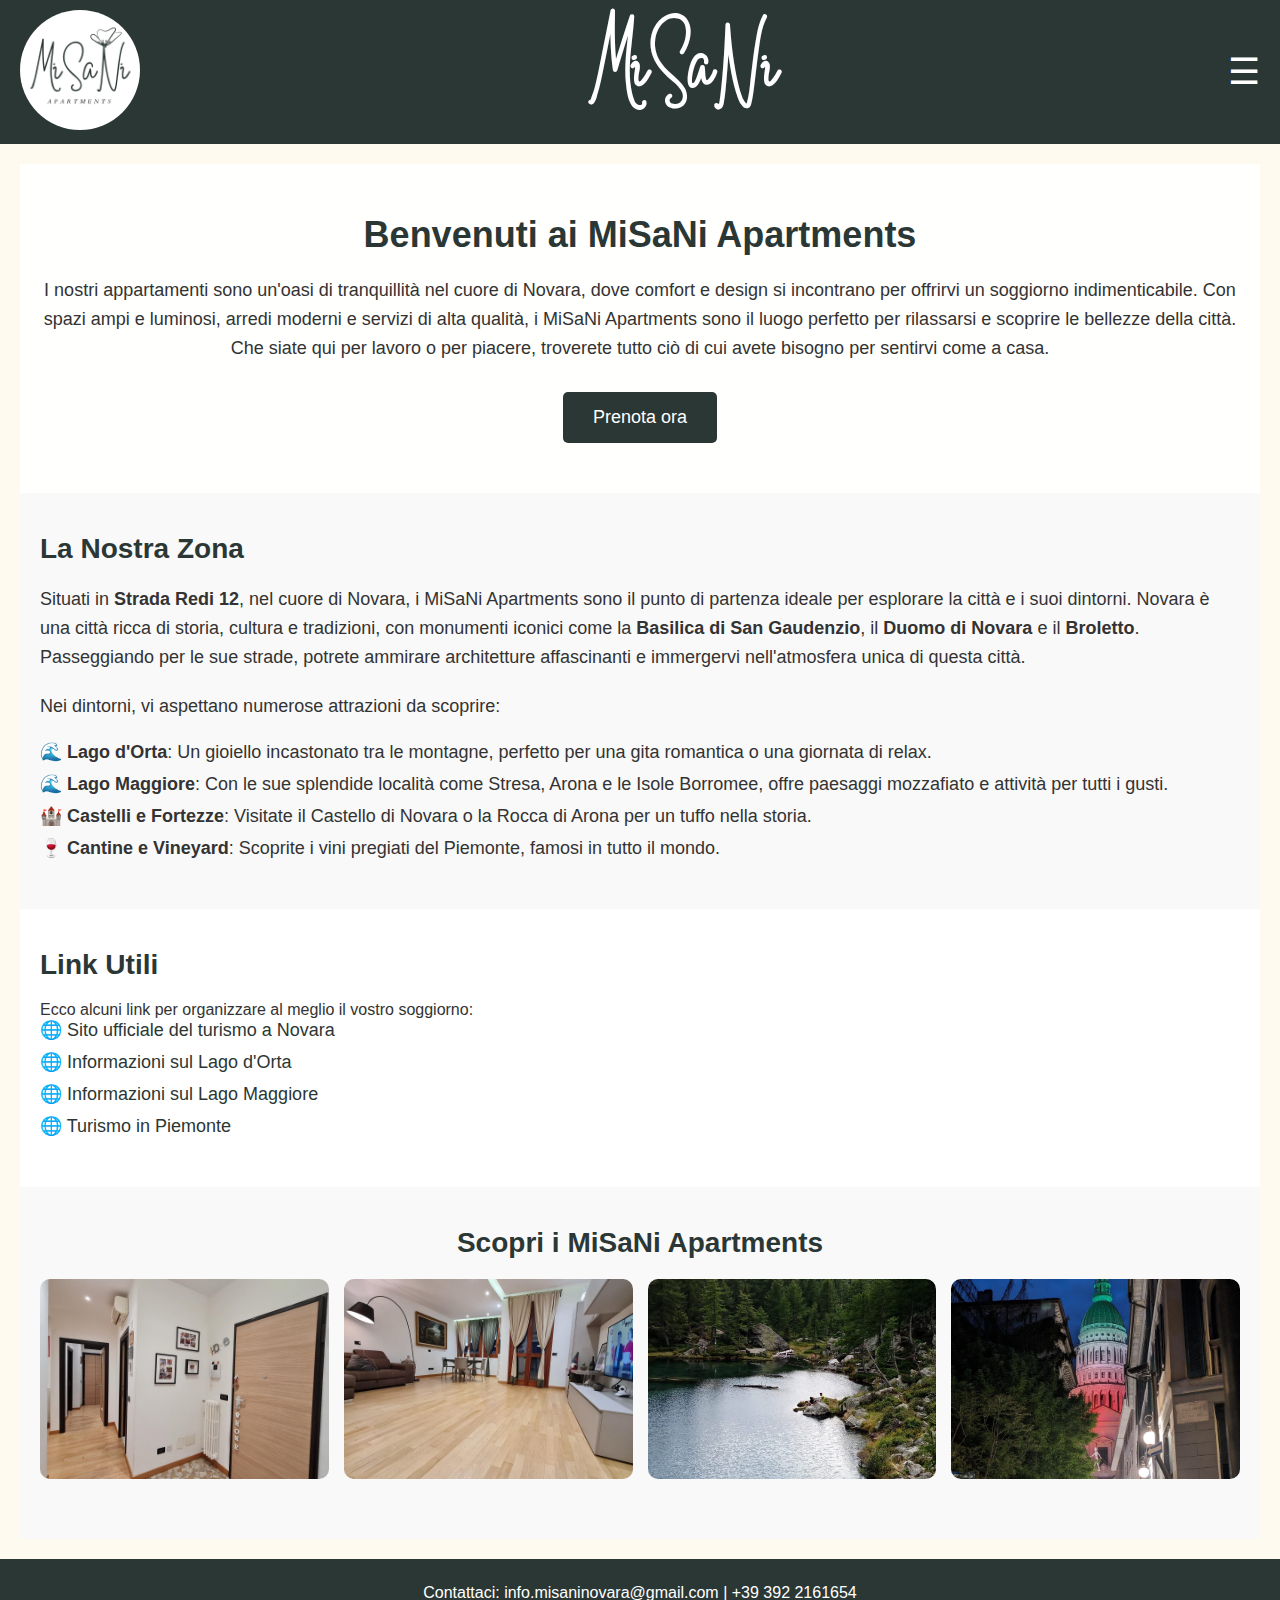
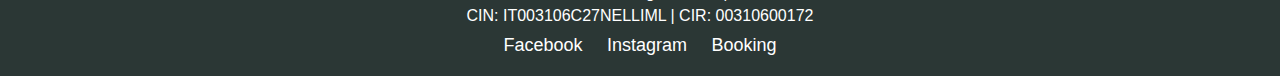
==== index.html @ 16eb08b0 "Add files via upload" ====
<!DOCTYPE html>
<html lang="it">
<head>
    <meta charset="UTF-8">
    <meta name="viewport" content="width=device-width, initial-scale=1.0">
    <title>MiSaNi Apartments - Home</title>
    <link rel="stylesheet" href="style.css">
</head>
<body>
    <!-- Barra del menu -->
    <header class="menu-bar">
        <div class="logo">
            <img src="logo.png" alt="Logo MiSaNi Apartments">
        </div>
        <div class="titolo">
            <h1>MiSaNi</h1>
        </div>
        <!-- Icona del menu a scomparsa -->
        <div class="hamburger-menu" onclick="toggleMenu()">
            &#9776; <!-- Icona dei tre trattini -->
        </div>
        <!-- Menu di navigazione -->
        <nav class="menu" id="menu">
            <ul>
                <li><a href="index.html">Home</a></li>
                <li><a href="galleria.html">Galleria</a></li>
                <li><a href="indicazioni.html">Indicazioni</a></li>
                <li><a href="contatti.html">Contatti</a></li>
            </ul>
        </nav>
    </header>

    <!-- Contenuto principale della Home -->
    <main>
        <!-- Sezione Benvenuto -->
        <section class="benvenuto">
            <h2>Benvenuti ai MiSaNi Apartments</h2>
            <p>
                I nostri appartamenti sono un'oasi di tranquillità nel cuore di Novara, dove comfort e design si incontrano per offrirvi un soggiorno indimenticabile. 
                Con spazi ampi e luminosi, arredi moderni e servizi di alta qualità, i MiSaNi Apartments sono il luogo perfetto per rilassarsi e scoprire le bellezze della città. 
                Che siate qui per lavoro o per piacere, troverete tutto ciò di cui avete bisogno per sentirvi come a casa.
            </p>
            <a href="contatti.html" class="btn">Prenota ora</a>
        </section>

        <!-- Sezione Descrizione della Zona -->
        <section class="zona">
            <h2>La Nostra Zona</h2>
            <p>
                Situati in <strong>Strada Redi 12</strong>, nel cuore di Novara, i MiSaNi Apartments sono il punto di partenza ideale per esplorare la città e i suoi dintorni. 
                Novara è una città ricca di storia, cultura e tradizioni, con monumenti iconici come la <strong>Basilica di San Gaudenzio</strong>, il <strong>Duomo di Novara</strong> e il <strong>Broletto</strong>. 
                Passeggiando per le sue strade, potrete ammirare architetture affascinanti e immergervi nell'atmosfera unica di questa città.
            </p>
            <p>
                Nei dintorni, vi aspettano numerose attrazioni da scoprire:
            </p>
            <ul>
                <li>🌊 <strong>Lago d'Orta</strong>: Un gioiello incastonato tra le montagne, perfetto per una gita romantica o una giornata di relax.</li>
                <li>🌊 <strong>Lago Maggiore</strong>: Con le sue splendide località come Stresa, Arona e le Isole Borromee, offre paesaggi mozzafiato e attività per tutti i gusti.</li>
                <li>🏰 <strong>Castelli e Fortezze</strong>: Visitate il Castello di Novara o la Rocca di Arona per un tuffo nella storia.</li>
                <li>🍷 <strong>Cantine e Vineyard</strong>: Scoprite i vini pregiati del Piemonte, famosi in tutto il mondo.</li>
            </ul>
        </section>

        <!-- Sezione Link Utili -->
        <section class="link-utili">
            <h2>Link Utili</h2>
            <p>
                Ecco alcuni link per organizzare al meglio il vostro soggiorno:
            </p>
            <ul>
                <li><a href="https://www.turismonovara.it" target="_blank">🌐 Sito ufficiale del turismo a Novara</a></li>
                <li><a href="https://www.lagodorta.net" target="_blank">🌐 Informazioni sul Lago d'Orta</a></li>
                <li><a href="https://www.lagomaggiore.it" target="_blank">🌐 Informazioni sul Lago Maggiore</a></li>
                <li><a href="https://www.visitpiemonte.com" target="_blank">🌐 Turismo in Piemonte</a></li>
            </ul>
        </section>

        <!-- Sezione Galleria Home -->
        <section class="galleria-home">
            <h2>Scopri i MiSaNi Apartments</h2>
            <div class="foto-container">
                <img src="./data/foto/ingresso.jpg" alt="Ingresso">
                <img src="./data/foto/soggiorno1.jpg" alt="Soggiorno">
                <img src="./data/foto/devero.jpg" alt="Lago Devero">
                <img src="./data/foto/gaudenzio.jpg" alt="Basilica di San Gaudenzio">
            </div>
        </section>
    </main>

    <!-- Footer -->
    <footer>
		<p>Contattaci: info.misaninovara@gmail.com | +39 392 2161654</p>
		<p>CIN: IT003106C27NELLIML | CIR: 00310600172</p>
		<div class="social">
			<a href="https://www.facebook.com/share/19AkaZLJnQ/?mibextid=wwXIfr" target="_blank">Facebook</a>
			<a href="https://www.instagram.com/misaniapartments?igsh=MWE5a3ZzYnR2YnVzag%3D%3D&utm_source=qr" target="_blank">Instagram</a>
			<a href="https://www.booking.com/Share-07HXy9" target="_blank">Booking</a>
		</div>
	</footer>

    <!-- Script JavaScript -->
    <script>
        function toggleMenu() {
            const menu = document.getElementById('menu');
            menu.classList.toggle('active');
        }
    </script>
</body>
</html>
---- style.css ----
/* Reset di base */
* {
    margin: 0;
    padding: 0;
    box-sizing: border-box;
}

/* Importazione del font White Star */
@font-face {
    font-family: 'White Star';
    src: url('./data/WS.ttf') format('truetype'); /* Percorso del font */
    font-weight: normal;
    font-style: normal;
}

/* Imposta il layout della pagina */
html, body {
    height: 100%;
    margin: 0;
    padding: 0;
    display: flex;
    flex-direction: column;
    font-family: Arial, sans-serif;
    background-color: #fffaf0; /* Colore di sfondo */
    color: #333;
	scroll-behavior: smooth; /* Scorrimento fluido */
}

/* Barra del menu */
.menu-bar {
    background-color: #2B3735; /* Colore della barra del menu */
    display: flex;
    align-items: center;
    justify-content: space-between;
    padding: 10px 20px;
    position: relative;
}

/* Logo */
.logo img {
    height: 120px; /* Altezza del logo */
    width: 120px; /* Larghezza del logo */
    border-radius: 50%; /* Rende il logo tondo */
    object-fit: cover; /* Assicura che l'immagine si adatti al cerchio */
}

/* Titolo MiSaNi */
.titolo h1 {
    font-family: 'White Star', sans-serif; /* Applicazione del font White Star */
    font-size: 60px; /* Dimensione della scritta */
    color: #fff; /* Colore del testo */
    margin: 0;
}

/* Icona del menu a scomparsa */
.hamburger-menu {
    font-size: 36px;
    color: #fff;
    cursor: pointer;
    display: block; /* Icona sempre visibile */
}

/* Menu di navigazione */
.menu {
    display: none; /* Nascondi il menu di default */
    position: absolute;
    top: 100%;
    right: 0;
    background-color: #2B3735;
    padding: 10px 20px;
    border-radius: 0 0 0 10px;
    box-shadow: 0 4px 8px rgba(0, 0, 0, 0.1);
	transition: opacity 0.3s ease, transform 0.3s ease;
    opacity: 0;
    transform: translateY(-10px);												   
}

.menu.active {
    display: block;
    opacity: 1;
    transform: translateY(0);					 
}

.menu ul {
    list-style: none;
    display: flex;
    flex-direction: column; /* Disposizione verticale */
    gap: 10px;
}

.menu ul li a {
    text-decoration: none;
    color: #fff; /* Colore del testo del menu */
    font-size: 18px;
    transition: color 0.3s ease;
}

.menu ul li a:hover {
    color: #ffd700; /* Cambia colore al passaggio del mouse */
}

/* Contenuto principale */
main {
    flex: 1; /* Fa sì che il main occupi tutto lo spazio disponibile */
    padding: 20px;
}

/* Sezione Benvenuto */
.benvenuto {
    text-align: center;
    padding: 50px 20px;
    background-color: rgba(255, 255, 255, 0.9);
}

.benvenuto h2 {
    font-size: 36px;
    color: #2B3735;
    margin-bottom: 20px;
}

.benvenuto p {
    font-size: 18px;
    color: #333;
    margin-bottom: 30px;
    line-height: 1.6;
}

.benvenuto .btn {
    background-color: #2B3735;
    color: #fff;
    padding: 15px 30px;
    text-decoration: none;
    font-size: 18px;
    border-radius: 5px;
    transition: background-color 0.3s ease, transform 0.3s ease;
    display: inline-block;					  
}

.benvenuto .btn:hover {
    background-color: #ff0000;
	transform: translateY(-5px);							
}

/* Sezione Zona */
.zona {
    padding: 40px 20px;
    background-color: #f9f9f9;
}

.zona h2 {
    font-size: 28px;
    color: #2B3735;
    margin-bottom: 20px;
}

.zona p {
    font-size: 18px;
    color: #333;
    margin-bottom: 20px;
    line-height: 1.6;
}

.zona ul {
    list-style: none;
    padding: 0;
}

.zona ul li {
    font-size: 18px;
    color: #333;
    margin-bottom: 10px;
}

/* Sezione Link Utili */
.link-utili {
    padding: 40px 20px;
    background-color: #fff;
}

.link-utili h2 {
    font-size: 28px;
    color: #2B3735;
    margin-bottom: 20px;
}

.link-utili ul {
    list-style: none;
    padding: 0;
}

.link-utili ul li {
    font-size: 18px;
    margin-bottom: 10px;
}

.link-utili ul li a {
    color: #2B3735;
    text-decoration: none;
    transition: color 0.3s ease;
}

.link-utili ul li a:hover {
    color: #ff0000;
}

/* Sezione Galleria Home */
.galleria-home {
    padding: 40px 20px;
    background-color: #f9f9f9;
}

.galleria-home h2 {
    font-size: 28px;
    color: #2B3735;
    margin-bottom: 20px;
    text-align: center;
}

.foto-container {
    display: grid;
    grid-template-columns: repeat(auto-fit, minmax(250px, 1fr));
    gap: 15px;
}

.foto-container img {
    width: 100%; /* Larghezza fissa */
    height: 200px; /* Altezza fissa */
    object-fit: cover; /* Mantiene le proporzioni senza distorsioni */
    border-radius: 10px;
    transition: transform 0.3s ease, filter 0.3s ease;
    cursor: pointer;				
}

.foto-container img:hover {
    transform: scale(1.05); /* Effetto hover */
	filter: brightness(0.8);						
}

/* Sezione Contatti */
.contatti {
    padding: 40px 20px;
    background-color: #fff;
    max-width: 800px;
    margin: 0 auto;
}

.contatti h2 {
    font-size: 36px;
    color: #2B3735;
    margin-bottom: 20px;
    text-align: center;
}

.contatti p {
    font-size: 18px;
    color: #333;
    margin-bottom: 20px;
    text-align: center;
}

.info-contatti {
    margin-bottom: 30px;
    text-align: center;
}

.info-contatti p {
    font-size: 18px;
    color: #333;
    margin-bottom: 10px;
}

/* Stile per il modulo di contatto */
.modulo-contatto {
    display: flex;
    flex-direction: column;
    gap: 20px;
    max-width: 600px;
    margin: 0 auto;
    padding: 20px;
    background-color: #f9f9f9;
    border-radius: 10px;
    box-shadow: 0 4px 8px rgba(0, 0, 0, 0.1);
}

.form-group {
    display: flex;
    flex-direction: column;
    gap: 10px;
}

.form-group label {
    font-size: 18px;
    color: #2B3735;
    font-weight: bold;
}

.form-group input,
.form-group textarea {
    padding: 10px;
    font-size: 16px;
    border: 1px solid #ccc;
    border-radius: 5px;
    transition: border-color 0.3s ease, box-shadow 0.3s ease;
}

.form-group input:focus,
.form-group textarea:focus {
    border-color: #2B3735;
	box-shadow: 0 0 8px rgba(139, 0, 0, 0.5);										 
    outline: none;
}

.modulo-contatto button {
    background-color: #2B3735;
    color: #fff;
    padding: 10px 20px;
    font-size: 18px;
    border: none;
    border-radius: 5px;
    cursor: pointer;
    transition: background-color 0.3s ease;
}

.modulo-contatto button:hover {
    background-color: #ff0000;
	 transform: translateY(-2px);								 
}

/* Stile per i collegamenti social */
.collegamenti-social {
    margin: 30px 0;
    text-align: center;
}

.collegamenti-social h3 {
    font-size: 24px;
    color: #2B3735;
    margin-bottom: 20px;
}

.social-links {
    display: flex;
    justify-content: center;
    gap: 20px;
}

.social-link {
    display: flex;
    flex-direction: column;
    align-items: center;
    text-decoration: none;
    color: #2B3735;
    transition: transform 0.3s ease, color 0.3s ease;
}

.social-link i {
    font-size: 40px;
    margin-bottom: 10px;
}

.social-link span {
    font-size: 16px;
    font-weight: bold;
}

.social-link:hover {
    transform: scale(1.1);
    color: #ff0000;
}

/* Footer */
footer {
    background-color: #2B3735;
    color: #fff;
    text-align: center;
    padding: 20px;
    width: 100%;
    margin-top: auto; /* Fissa il footer in fondo */
}

footer p {
    margin: 5px 0;
    font-size: 16px;
}

footer .social {
    margin-top: 10px;
}

footer .social a {
    color: #fff;
    text-decoration: none;
    margin: 0 10px;
    font-size: 18px;
    transition: color 0.3s ease;
}

footer .social a:hover {
    color: #ffd700;
}

/* Stile per il corpo della pagina Galleria e Indicazioni */
body.galleria, body.indicazioni {
    font-family: Arial, sans-serif;
    background-color: #fffaf0; /* Colore di sfondo */
    color: #333;
    margin: 0;
    padding: 0;
    display: flex;
    flex-direction: column;
    min-height: 100vh; /* Altezza minima della viewport */
}
/* Stili per le sezioni della galleria */
.sezione-galleria {
    padding: 40px 20px;
    background-color: rgba(255, 255, 255, 0.9);
    margin-bottom: 20px;
    border-radius: 10px;
    box-shadow: 0 4px 8px rgba(0, 0, 0, 0.1);
}

.sezione-galleria h2 {
    font-size: 36px;
    color: #2B3735;
    margin-bottom: 20px;
    text-align: center;
    
}

.sezione-galleria p {
    font-size: 18px;
    color: #333;
    margin-bottom: 20px;
    line-height: 1.6;
    text-align: center;
}

/* Stili per il contenitore delle foto */
.foto-container {
    display: grid;
    grid-template-columns: repeat(auto-fit, minmax(250px, 1fr));
    gap: 15px;
    margin-bottom: 20px;
}

.foto-container img {
    width: 100%;
    height: 200px;
    object-fit: cover;
    border-radius: 10px
}
/* Lightbox */
.lightbox {
    display: none;
    position: fixed;
    top: 0;
    left: 0;
    width: 100%;
    height: 100%;
    background-color: rgba(0, 0, 0, 0.9);
    z-index: 1000;
    justify-content: center;
    align-items: center;
}

.lightbox.active {
    display: flex;
}

.lightbox-content {
    position: relative;
    max-width: 90%;
    max-height: 90%;
    text-align: center;
}

.lightbox-img {
    max-width: 100%;
    max-height: 80vh;
    border-radius: 10px;
}

.close {
    position: absolute;
    top: 20px;
    right: 20px;
    font-size: 40px;
    color: #fff;
    cursor: pointer;
    transition: color 0.3s ease;
}

.close:hover {
    color: #ff0000;
}

/* Pulsanti di navigazione */
.prev, .next {
    position: absolute;
    top: 50%;
    transform: translateY(-50%);
    font-size: 40px;
    color: #fff;
    cursor: pointer;
    padding: 10px;
    background-color: rgba(0, 0, 0, 0.5);
    border-radius: 50%;
    transition: background-color 0.3s ease;
}

.prev:hover, .next:hover {
    background-color: rgba(0, 0, 0, 0.8);
}

.prev {
    left: 20px;
}

.next {
    right: 20px;
}

/* Stili per le sezioni delle indicazioni */
.indicazioni {
    padding: 40px 20px;
    background-color: rgba(255, 255, 255, 0.9);
    margin-bottom: 20px;
    border-radius: 10px;
    box-shadow: 0 4px 8px rgba(0, 0, 0, 0.1);
}

.indicazioni h2 {
    font-size: 36px;
    color: #2B3735;
    margin-bottom: 20px;
    text-align: center;
    
}
.indicazioni p {
    font-size: 18px;
    color: #333;
    margin-bottom: 20px;
    line-height: 1.6;
    text-align: center;
}


.indicazioni h3 {
    font-size: 24px;
    color: #2B3735;
    margin-bottom: 20px;
    text-align: center;
    
}

.indicazioni ul {
    list-style: none;
    padding: 0;
    text-align: center;
}


.indicazioni ul li {
    font-size: 18px;
    color: #333;
    margin-bottom: 10px;
}

/* Stili per i pulsanti */
.btn-orari{
	background-color: #2B3735;
    color: #fff;
    padding: 5px 10px;
    text-decoration: none;
    font-size: 14px;
    border-radius: 5px;
    margin-left: 10px;
    transition: background-color 0.3s ease;
    display: inline-block;
}
.btn-vai {
    background-color: #2B3735;
    color: #fff;
    padding: 5px 10px;
    text-decoration: none;
    font-size: 14px;
    border-radius: 5px;
    margin-left: 10px;
    transition: background-color 0.3s ease;
    display: inline-block;
}

.btn-orari:hover{
    background-color: #ff0000;
    transform: translateY(-2px);
}
.btn-vai:hover {
    background-color: #ff0000;
    transform: translateY(-2px);
}
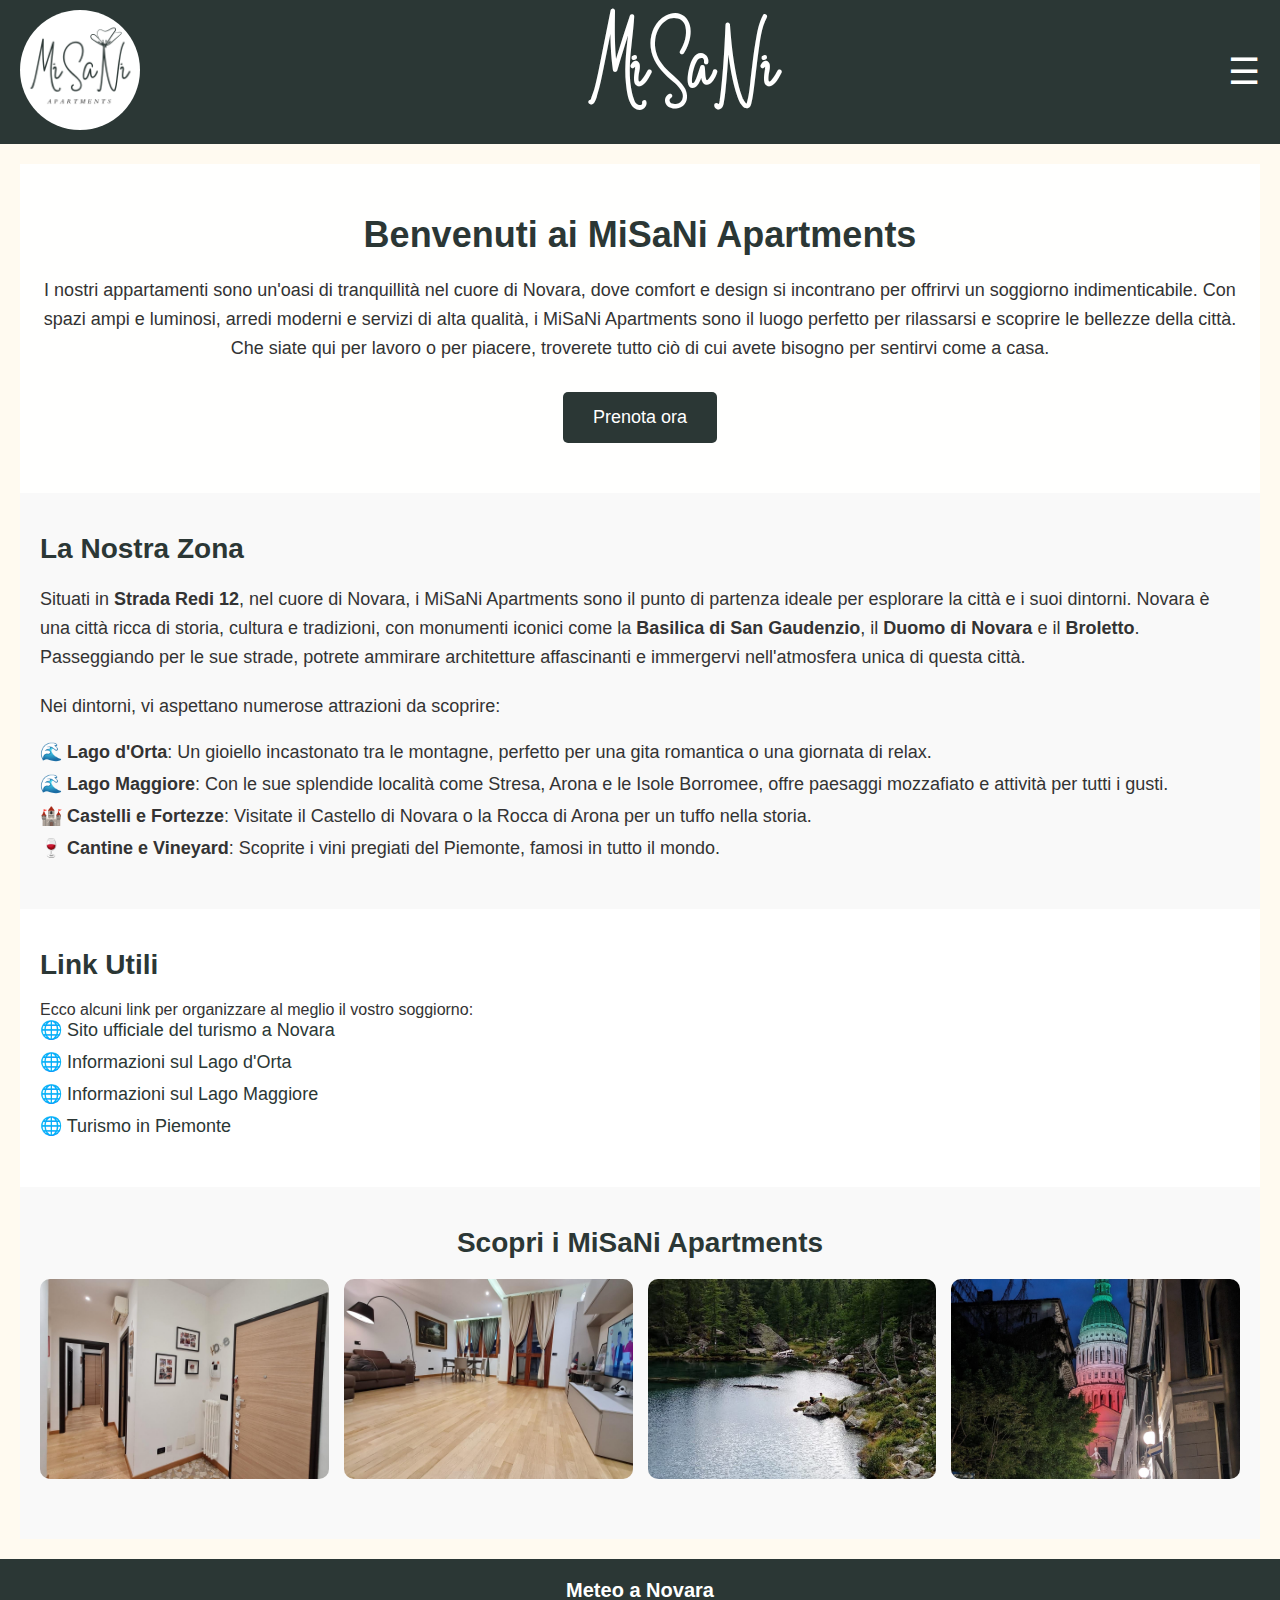
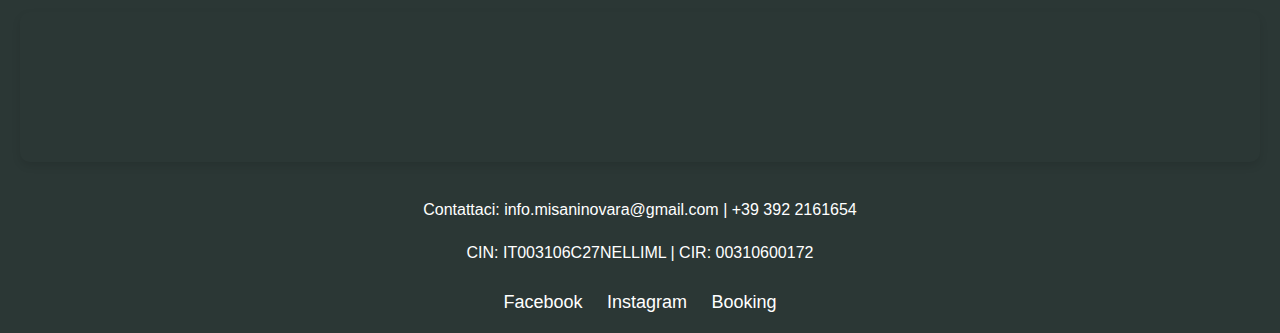
==== commit 800a2214: "meteo addon" ====
--- a/index.html
+++ b/index.html
@@ -26,6 +26,7 @@
                 <li><a href="galleria.html">Galleria</a></li>
                 <li><a href="indicazioni.html">Indicazioni</a></li>
                 <li><a href="contatti.html">Contatti</a></li>
+				<li><a href="checkin.html">Check-In Online</a></li>
             </ul>
         </nav>
     </header>
@@ -90,8 +91,20 @@
 
     <!-- Footer -->
     <footer>
+		<!-- Sezione Meteo -->
+		<div class="meteo">
+			<h3>Meteo a Novara</h3>
+			<div id="weather-widget">
+				<!-- Widget meteo integrato -->
+				<iframe src="https://www.meteoblue.com/it/tempo/widget/three/novara_italia_3172177?geoloc=fixed&nocurrent=0&noforecast=0&days=3&tempunit=CELSIUS&windunit=KILOMETER_PER_HOUR&layout=image" frameborder="0" scrolling="NO" allowtransparency="true" sandbox="allow-same-origin allow-scripts allow-popups allow-popups-to-escape-sandbox" style="width: 100%; height: 150px;"></iframe>
+			</div>
+		</div>
+
+		<!-- Informazioni di contatto -->
 		<p>Contattaci: info.misaninovara@gmail.com | +39 392 2161654</p>
 		<p>CIN: IT003106C27NELLIML | CIR: 00310600172</p>
+
+		<!-- Collegamenti social -->
 		<div class="social">
 			<a href="https://www.facebook.com/share/19AkaZLJnQ/?mibextid=wwXIfr" target="_blank">Facebook</a>
 			<a href="https://www.instagram.com/misaniapartments?igsh=MWE5a3ZzYnR2YnVzag%3D%3D&utm_source=qr" target="_blank">Instagram</a>
--- a/style.css
+++ b/style.css
@@ -376,8 +376,26 @@
     padding: 20px;
     width: 100%;
     margin-top: auto; /* Fissa il footer in fondo */
-}
-
+    display: flex;
+    flex-direction: column;
+    gap: 15px;
+}
+/* Sezione Meteo */
+footer .meteo {
+    margin-bottom: 15px;
+}
+
+footer .meteo h3 {
+    font-size: 20px;
+    margin-bottom: 10px;
+    color: #fff;
+}
+
+footer .meteo iframe {
+    border: none;
+    border-radius: 10px;
+    box-shadow: 0 4px 8px rgba(0, 0, 0, 0.1);
+}
 footer p {
     margin: 5px 0;
     font-size: 16px;
@@ -597,4 +615,139 @@
 .btn-vai:hover {
     background-color: #ff0000;
     transform: translateY(-2px);
+}
+/* Stili per la sezione Check-In */
+.checkin {
+    padding: 40px 20px;
+    background-color: rgba(255, 255, 255, 0.9);
+    max-width: 800px;
+    margin: 0 auto;
+    border-radius: 10px;
+    box-shadow: 0 4px 8px rgba(0, 0, 0, 0.1);
+}
+
+.checkin h2 {
+    font-size: 36px;
+    color: #2B3735;
+    margin-bottom: 20px;
+    text-align: center;
+}
+
+.checkin p {
+    font-size: 18px;
+    color: #333;
+    margin-bottom: 20px;
+    text-align: center;
+}
+
+/* Stile per il modulo di Check-In */
+.modulo-checkin {
+    display: flex;
+    flex-direction: column;
+    gap: 20px;
+    max-width: 600px;
+    margin: 0 auto;
+    padding: 20px;
+    background-color: #f9f9f9;
+    border-radius: 10px;
+    box-shadow: 0 4px 8px rgba(0, 0, 0, 0.1);
+}
+
+.modulo-checkin .form-group {
+    display: flex;
+    flex-direction: column;
+    gap: 10px;
+}
+
+.modulo-checkin .form-group label {
+    font-size: 18px;
+    color: #2B3735;
+    font-weight: bold;
+}
+
+.modulo-checkin .form-group input,
+.modulo-checkin .form-group select,
+.modulo-checkin .form-group textarea {
+    padding: 10px;
+    font-size: 16px;
+    border: 1px solid #ccc;
+    border-radius: 5px;
+    transition: border-color 0.3s ease, box-shadow 0.3s ease;
+}
+
+.modulo-checkin .form-group input:focus,
+.modulo-checkin .form-group select:focus,
+.modulo-checkin .form-group textarea:focus {
+    border-color: #2B3735;
+    box-shadow: 0 0 8px rgba(139, 0, 0, 0.5);
+    outline: none;
+}
+
+/* Stile per i campi dinamici dei documenti */
+#campi-documenti {
+    display: flex;
+    flex-direction: column;
+    gap: 15px;
+}
+
+#campi-documenti .form-group {
+    margin-bottom: 10px;
+}
+
+#campi-documenti .form-group label {
+    font-size: 16px;
+    color: #2B3735;
+}
+
+#campi-documenti .form-group input[type="file"] {
+    padding: 8px;
+    font-size: 14px;
+    border: 1px solid #ccc;
+    border-radius: 5px;
+    background-color: #fff;
+    transition: border-color 0.3s ease, box-shadow 0.3s ease;
+}
+
+#campi-documenti .form-group input[type="file"]:focus {
+    border-color: #2B3735;
+    box-shadow: 0 0 8px rgba(139, 0, 0, 0.5);
+}
+
+/* Stile per il pulsante Invia */
+.modulo-checkin button {
+    background-color: #2B3735;
+    color: #fff;
+    padding: 10px 20px;
+    font-size: 18px;
+    border: none;
+    border-radius: 5px;
+    cursor: pointer;
+    transition: background-color 0.3s ease, transform 0.3s ease;
+}
+
+.modulo-checkin button:hover {
+    background-color: #ff0000;
+    transform: translateY(-2px);
+}
+
+/* Messaggi di feedback */
+.feedback-message {
+    margin-top: 20px;
+    padding: 10px;
+    border-radius: 5px;
+    text-align: center;
+    font-size: 16px;
+    display: none; /* Nascondi di default */
+}
+
+.feedback-message.success {
+    background-color: #d4edda;
+    color: #155724;
+    border: 1px solid #c3e6cb;
+}
+
+.feedback-message.error {
+    background-color: #f8d7da;
+    color: #721c24;
+    border: 1px solid #f5c6cb;
 }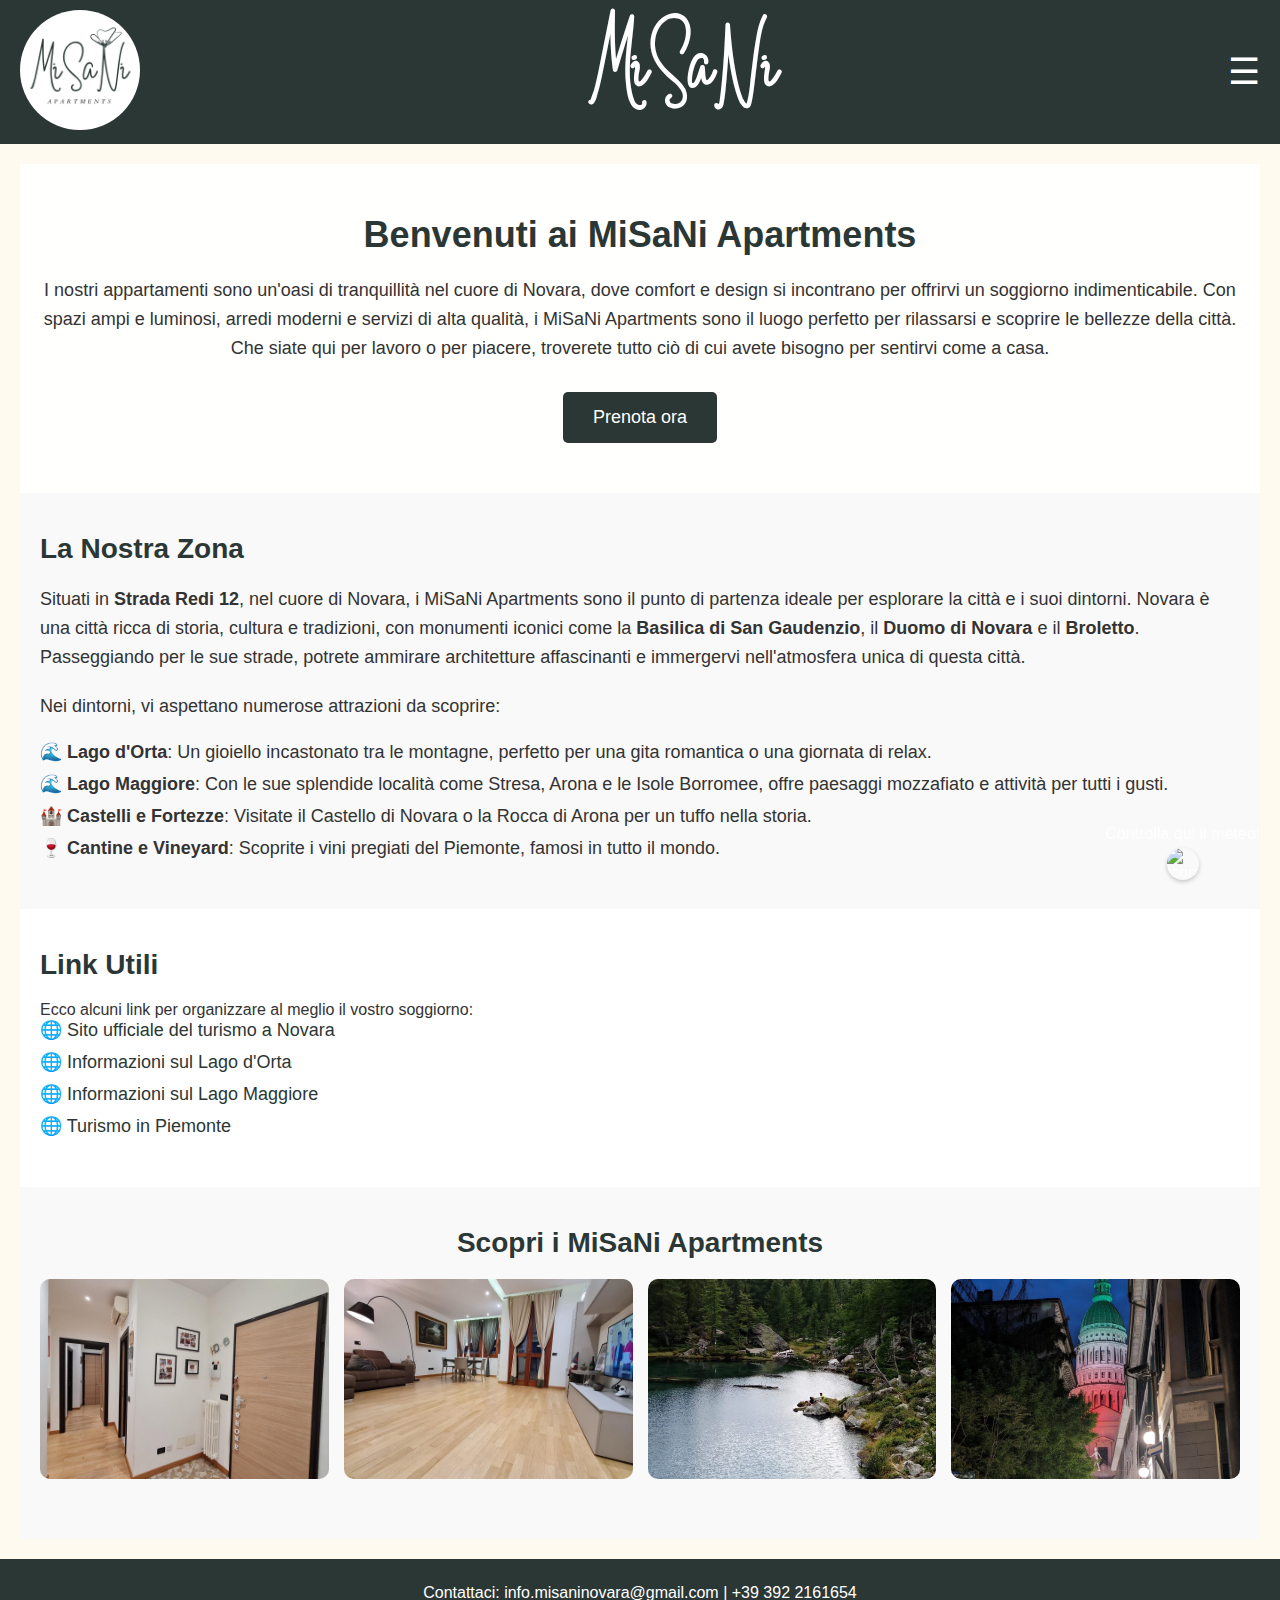
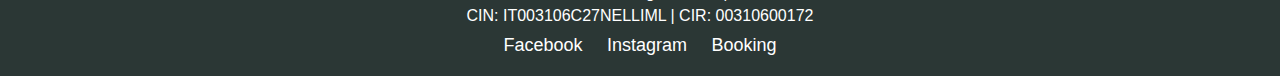
==== commit 57f741f3: "meteo icon" ====
--- a/index.html
+++ b/index.html
@@ -91,13 +91,12 @@
 
     <!-- Footer -->
     <footer>
-		<!-- Sezione Meteo -->
+    <!-- Sezione Meteo -->
 		<div class="meteo">
-			<h3>Meteo a Novara</h3>
-			<div id="weather-widget">
-				<!-- Widget meteo integrato -->
-				<iframe src="https://www.meteoblue.com/it/tempo/widget/three/novara_italia_3172177?geoloc=fixed&nocurrent=0&noforecast=0&days=3&tempunit=CELSIUS&windunit=KILOMETER_PER_HOUR&layout=image" frameborder="0" scrolling="NO" allowtransparency="true" sandbox="allow-same-origin allow-scripts allow-popups allow-popups-to-escape-sandbox" style="width: 100%; height: 150px;"></iframe>
-			</div>
+			<a href="https://www.windy.com/it/-Webcam-Novara-Baluardo-Lamarmora-2/webcams/1437730090?45.447,8.627,8" target="_blank" class="meteo-link">
+				<p>Controlla qui il meteo!</p>
+				<img src="https://www.windy.com/img/favicons/favicon-32x32.png" alt="Icona Windy" class="meteo-icon">
+			</a>
 		</div>
 
 		<!-- Informazioni di contatto -->
--- a/style.css
+++ b/style.css
@@ -376,26 +376,8 @@
     padding: 20px;
     width: 100%;
     margin-top: auto; /* Fissa il footer in fondo */
-    display: flex;
-    flex-direction: column;
-    gap: 15px;
-}
-/* Sezione Meteo */
-footer .meteo {
-    margin-bottom: 15px;
-}
-
-footer .meteo h3 {
-    font-size: 20px;
-    margin-bottom: 10px;
-    color: #fff;
-}
-
-footer .meteo iframe {
-    border: none;
-    border-radius: 10px;
-    box-shadow: 0 4px 8px rgba(0, 0, 0, 0.1);
-}
+}
+
 footer p {
     margin: 5px 0;
     font-size: 16px;
@@ -415,6 +397,39 @@
 
 footer .social a:hover {
     color: #ffd700;
+}
+/* Stile per la sezione meteo */
+footer .meteo {
+    position: absolute;
+    right: 20px;
+    bottom: 20px;
+    text-align: center;
+}
+
+footer .meteo .meteo-link {
+    text-decoration: none;
+    color: #fff;
+    display: flex;
+    flex-direction: column;
+    align-items: center;
+    gap: 5px;
+    transition: transform 0.3s ease;
+}
+
+footer .meteo .meteo-link:hover {
+    transform: scale(1.1);
+}
+
+footer .meteo .meteo-link p {
+    font-size: 16px;
+    margin: 0;
+}
+
+footer .meteo .meteo-icon {
+    width: 32px;
+    height: 32px;
+    border-radius: 50%;
+    box-shadow: 0 2px 4px rgba(0, 0, 0, 0.2);
 }
 
 /* Stile per il corpo della pagina Galleria e Indicazioni */
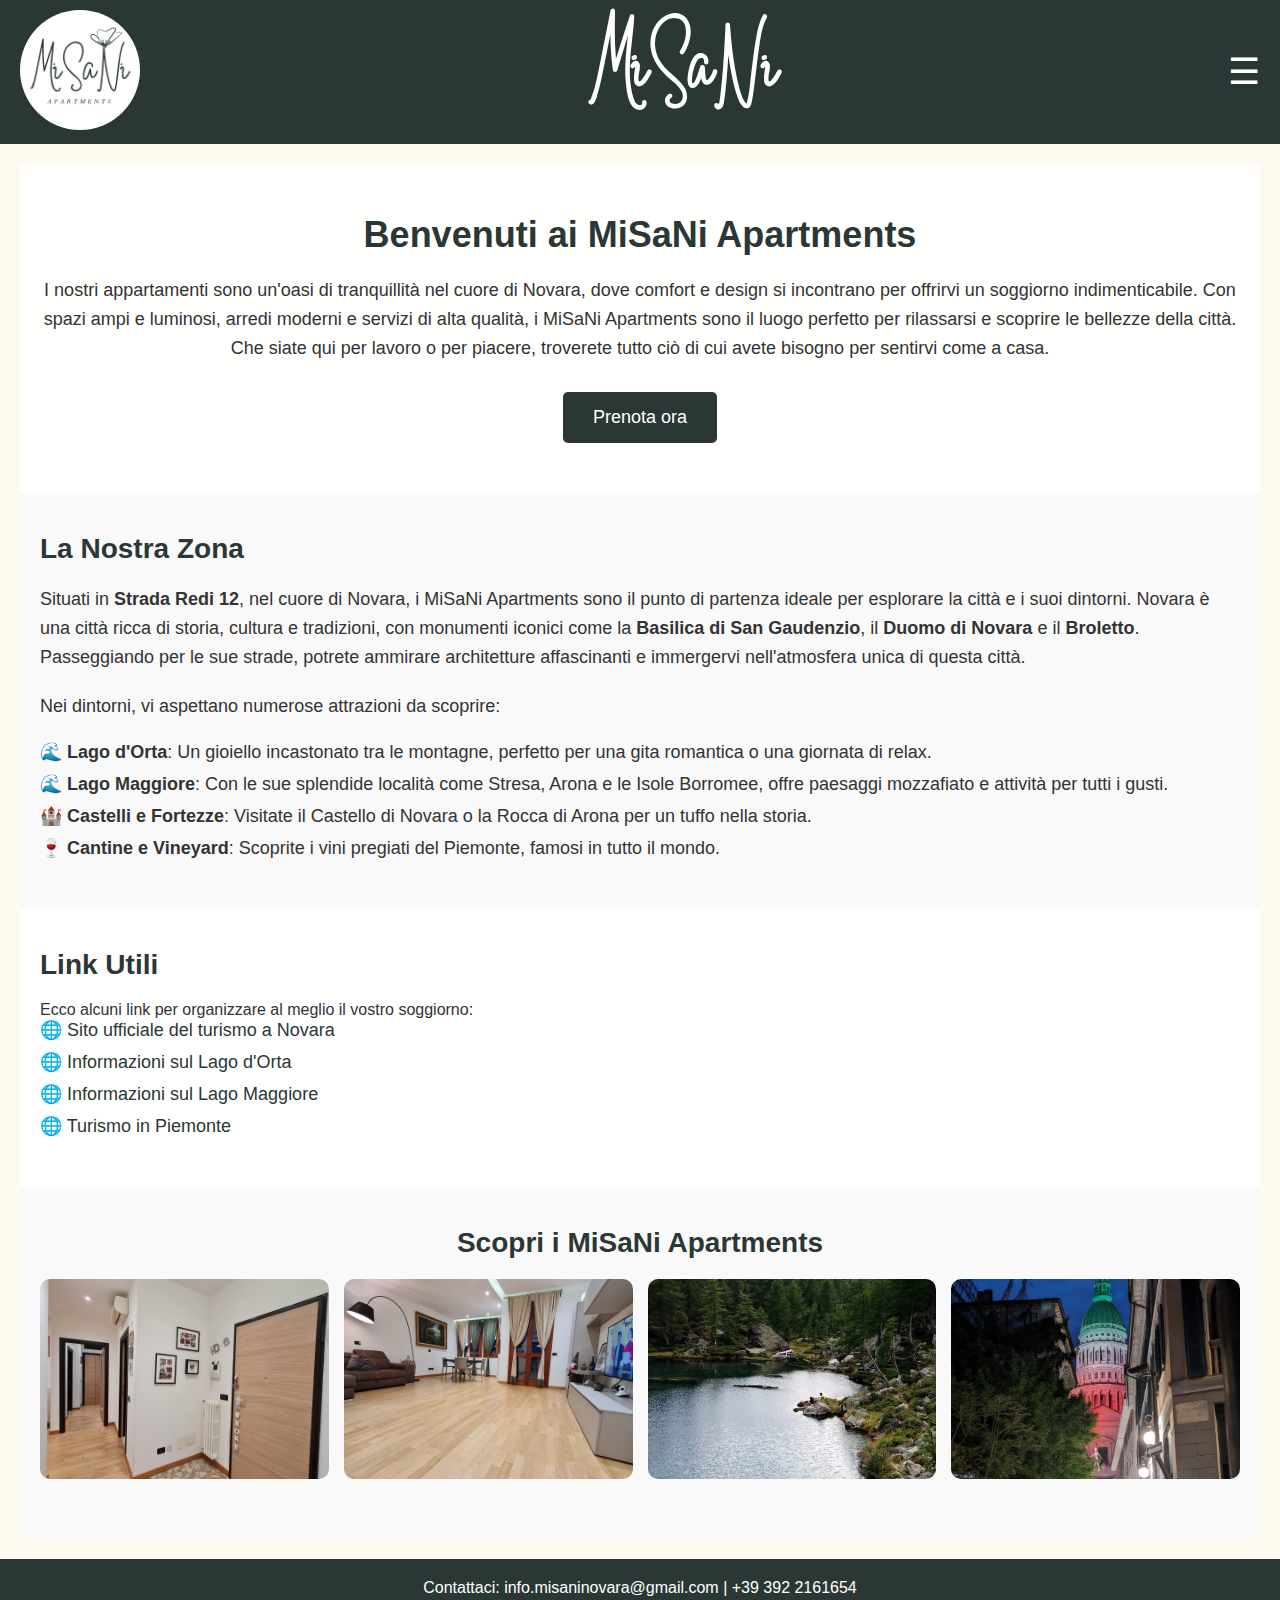
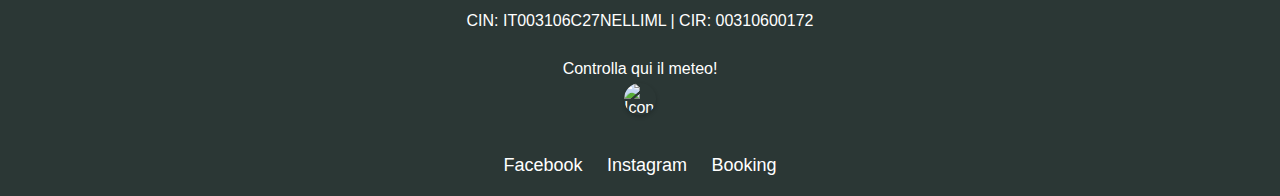
==== commit c0ae813c: "meteo icon" ====
--- a/index.html
+++ b/index.html
@@ -91,17 +91,17 @@
 
     <!-- Footer -->
     <footer>
-    <!-- Sezione Meteo -->
+		<!-- Informazioni di contatto -->
+		<p>Contattaci: info.misaninovara@gmail.com | +39 392 2161654</p>
+		<p>CIN: IT003106C27NELLIML | CIR: 00310600172</p>
+
+		<!-- Sezione Meteo -->
 		<div class="meteo">
 			<a href="https://www.windy.com/it/-Webcam-Novara-Baluardo-Lamarmora-2/webcams/1437730090?45.447,8.627,8" target="_blank" class="meteo-link">
 				<p>Controlla qui il meteo!</p>
 				<img src="https://www.windy.com/img/favicons/favicon-32x32.png" alt="Icona Windy" class="meteo-icon">
 			</a>
 		</div>
-
-		<!-- Informazioni di contatto -->
-		<p>Contattaci: info.misaninovara@gmail.com | +39 392 2161654</p>
-		<p>CIN: IT003106C27NELLIML | CIR: 00310600172</p>
 
 		<!-- Collegamenti social -->
 		<div class="social">
--- a/style.css
+++ b/style.css
@@ -369,6 +369,7 @@
 }
 
 /* Footer */
+
 footer {
     background-color: #2B3735;
     color: #fff;
@@ -376,34 +377,14 @@
     padding: 20px;
     width: 100%;
     margin-top: auto; /* Fissa il footer in fondo */
-}
-
-footer p {
-    margin: 5px 0;
-    font-size: 16px;
-}
-
-footer .social {
-    margin-top: 10px;
-}
-
-footer .social a {
-    color: #fff;
-    text-decoration: none;
-    margin: 0 10px;
-    font-size: 18px;
-    transition: color 0.3s ease;
-}
-
-footer .social a:hover {
-    color: #ffd700;
-}
+    display: flex;
+    flex-direction: column;
+    gap: 15px;
+}
+
 /* Stile per la sezione meteo */
 footer .meteo {
-    position: absolute;
-    right: 20px;
-    bottom: 20px;
-    text-align: center;
+    margin: 15px 0;
 }
 
 footer .meteo .meteo-link {
@@ -431,6 +412,24 @@
     border-radius: 50%;
     box-shadow: 0 2px 4px rgba(0, 0, 0, 0.2);
 }
+
+/* Collegamenti social */
+footer .social {
+    margin-top: 10px;
+}
+
+footer .social a {
+    color: #fff;
+    text-decoration: none;
+    margin: 0 10px;
+    font-size: 18px;
+    transition: color 0.3s ease;
+}
+
+footer .social a:hover {
+    color: #ffd700;
+}
+
 
 /* Stile per il corpo della pagina Galleria e Indicazioni */
 body.galleria, body.indicazioni {
